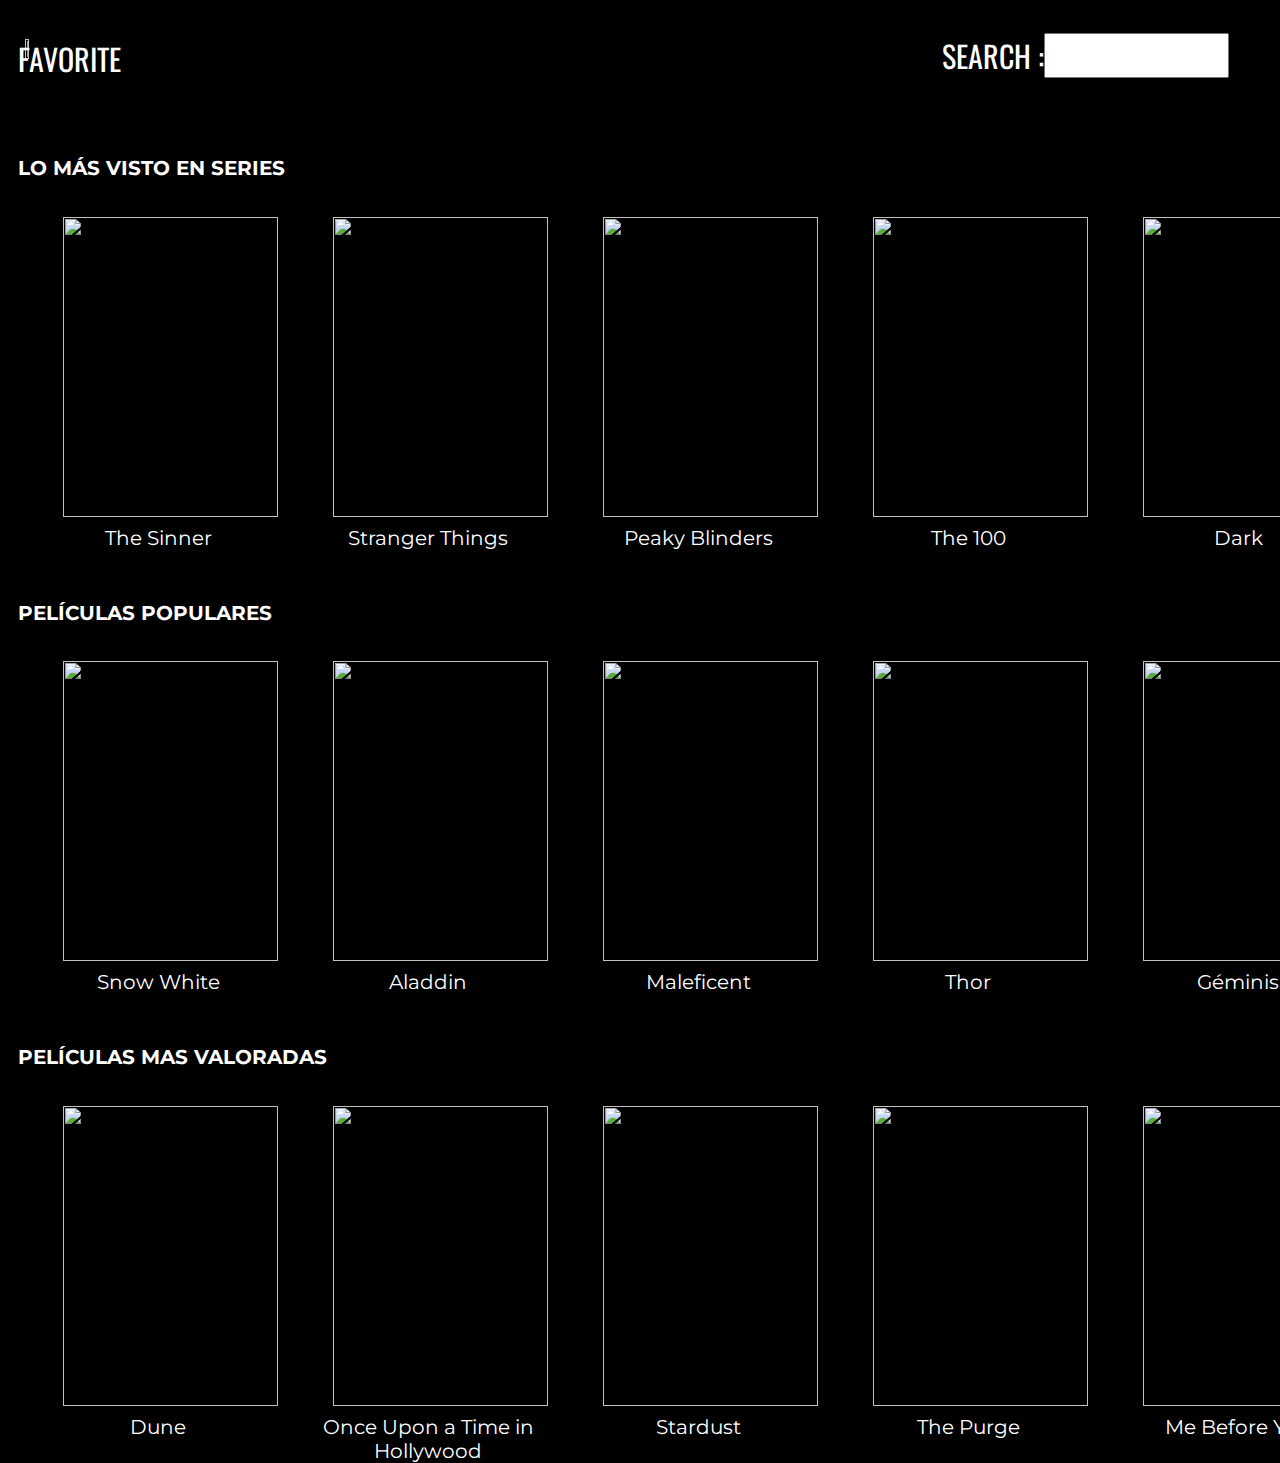
==== index.html @ b7cc2773 "cambios en html y css" ====
<!DOCTYPE html>
<html lang="en">
<head>
    <meta charset="UTF-8">
    <meta http-equiv="X-UA-Compatible" content="IE=edge">
    <meta name="viewport" content="width=device-width, initial-scale=1.0">
    <title> filmax </title>
    <link rel="stylesheet" href="./css/style.css">
    <link rel="preconnect" href="https://fonts.googleapis.com"> 
    <link rel="preconnect" href="https://fonts.gstatic.com" crossorigin> 
    <link href="https://fonts.googleapis.com/css2?family=Oswald&display=swap" rel="stylesheet">
    <link rel="preconnect" href="https://fonts.googleapis.com"> 
    <link rel="preconnect" href="https://fonts.gstatic.com" crossorigin> 
    <link href="https://fonts.googleapis.com/css2?family=Open+Sans&display=swap" rel="stylesheet">
    <link rel="preconnect" href="https://fonts.googleapis.com"> 
    <link rel="preconnect" href="https://fonts.gstatic.com" crossorigin> 
    <link href="https://fonts.googleapis.com/css2?family=Montserrat&display=swap" rel="stylesheet">
    <link rel="preconnect" href="https://fonts.googleapis.com"> 
    <link rel="preconnect" href="https://fonts.gstatic.com" crossorigin> 
    <link href="https://fonts.googleapis.com/css2?family=Source+Sans+Pro:ital@1&display=swap" rel="stylesheet">

</head>
<body class="body">
    <header class="header"> 
        <nav class="menu"> 
            <ul>
                <li> <a> <img class="logo" src="./Img/logo.png"> </a> </li>
                <li> <a class="home" href="index.html"> HOME </a> </li>
                <li> <a class="generos" href="./genders.html"> GENDERS </a> </li>
                <li> <a class="favoritos" href="./favorite.html"> FAVORITE </a> </li>
                <form action="resultado.html" method="get"> 
                    <div class="search"> 
                        <label for="SEARCH"> SEARCH : </label>
                        <input type="text" name="SEARCH" id="SEARCH"> 
                    </div>
                </form>
            </ul>
        </nav>
    </header>

    <br>

    <h2 class="titulo"> LO MÁS VISTO EN SERIES </h2>
    <div class="bloque1">
        <div class="bloque-portada">
            <a href="./detail-serie.html">
            <img  class="portada"  src="./Img/thesinner.jpg">
            <p class="texto-portada"> <a class="titulospeliculas" href="./detail-serie.html">The Sinner</a>  </p>
            </a>
        </div>

        <div class="bloque-portada">
            <a href="./detail-serie.html">
            <img class="portada" src="./Img/strangerthings.jpg">
            <p class="texto-portada"> <a class="titulospeliculas" href="./detail-serie.html">Stranger Things</a>  </p>
            </a>
        </div>
            
        <div class="bloque-portada">
            <a href="./detail-serie.html">
            <img  class="portada" src="./Img/222051.jpg-c_310_420_45_64-f_jpg-q_x-xxyxx.jpg">
            <p class="texto-portada"> <a class="titulospeliculas" href="./detail-serie.html">Peaky Blinders</a>  </p>
            </a>
        </div>

        <div class="bloque-portada">
            <a href="./detail-serie.html">
            <img class="portada" src="./Img/Unknown.jpeg">
            <p class="texto-portada"> <a class="titulospeliculas" href="./detail-serie.html"> The 100</a> </p>
            </a>
        </div>

        <div class="bloque-portada">
            <a href="./detail-serie.html">
            <img class="portada" src="./Img/3064798.jpg">
            <p class="texto-portada"> <a class="titulospeliculas" href="./detail-serie.html"> Dark</a> </p>
            </a>
        </div>

    </div>

    <br>
    <br>
    <br>

    <h2 class="titulo"> PELÍCULAS POPULARES </h2>
    <div class="bloque2">
        <div class="bloque-portada" >
            <a href="./detail-movie.html">
            <img class="portada" src="./Img/Blancanieves.jpg" >
            <p class="texto-portada"> <a class="titulospeliculas" href="./detail-movie.html">Snow White</a>  </p>
            </a>
        </div>

        <div class="bloque-portada">
            <a href="./detail-movie.html"> 
            <img class="portada" src="./img/Aladdin.jpg">
            <p class="texto-portada"> <a class="titulospeliculas" href="./detail-movie.html">Aladdin </a> </p>
        </div>
            
        <div class="bloque-portada">
            <a href="./detail-movie.html">
            <img class="portada" src="./Img/Malefica.jpg">
            <p class="texto-portada"> <a class="titulospeliculas" href="./detail-movie.html">Maleficent</a>  </p>
            </a>
        </div>

        <div class="bloque-portada">
            <a href="./detail-movie.html">
            <img class="portada" src="./img/thor.jpg">
            <p class="texto-portada"> <a class="titulospeliculas" href="./detail-movie.html">Thor</a>  </p>
            </a>
        </div>

        <div class="bloque-portada">
            <a href="./detail-movie.html">
            <img class="portada" src="./Img/Geminis.jpg">
            <p class="texto-portada"> <a class="titulospeliculas" href="./detail-movie.html">Géminis</a> </p>
            </a>
        </div>

    </div>

    <br>
    <br>
    <br>

    <h2 class="titulo"> PELÍCULAS MAS VALORADAS </h2>
    <div class="bloque3">
        <div class="bloque-portada">
            <a href="./detail-movie.html">
            <img class="portada" src="./Img/Dune.jpg">
            <p class="texto-portada"> <a class="titulospeliculas" href="./detail-movie.html">Dune</a>  </p>
            </a>
        </div>

        <div class="bloque-portada">
            <a href="./detail-movie.html">
            <img class="portada" src="./Img/Erase uan vez en Hollywood.jpg">
            <p class="texto-portada"> <a class="titulospeliculas" href="./detail-movie.html">Once Upon a Time in Hollywood</a>  </p>
            </a>
        </div>
            
        <div class="bloque-portada">
            <a href="./detail-movie.html">
            <img class="portada" src="./Img/Stardust.jpg">
            <p class="texto-portada"> <a class="titulospeliculas" href="./detail-movie.html">Stardust</a>  </p>
            </a>
        </div>

        <div class="bloque-portada">
            <a href="./detail-movie.html">
            <img class="portada" src="./Img/The Purge.jpg">
            <p class="texto-portada"> <a class="titulospeliculas" href="./detail-movie.html">The Purge</a> </p> </a>
        </div>

        <div class="bloque-portada">
            <a href="./detail-movie.html">
            <img class="portada" src="./Img/Yo antes de ti.jpeg">
            <p class="texto-portada"> <a class="titulospeliculas" href="./detail-movie.html">Me Before You</a>  </p>
            </a>
        </div>

    </div>
<br>
<br>
<footer>
    <h5></h5>
</footer>

</body>
</html>
---- css/style.css ----
body{
    background-color: black;
}

ul {
    list-style-type: none;
    margin: 0;
    padding: 0;
    overflow: hidden;
    height: 80px;
    color: white;
    font-family: 'Oswald', sans-serif;
}

li a {
    text-decoration: none;
    display: block;
    text-align: center;
    padding: 15px 15px;
    font-size: 30px;
    float: left;
    color: white;  
    font-family: 'Oswald', sans-serif;
}

.home{
    margin-left: -280px;
    margin-top: 13px;
    color: white;
}

.generos{
    margin-left: -185px;
    margin-top: 13px;
    color: white;
}

.favoritos{
    margin-left: -55px;
    margin-top: 13px;
    color: white;
}

.buscador{
    margin-left: -10px;
    margin-top: 13px;
    color: white;
    text-align: left;
    color: white;
    width: 200px;
    height: 16px;
   
}

.search{
    display: flex;
    justify-content: right;
    color: white;
    font-family: 'Oswald', sans-serif;
    font-size: 30px;
    margin-top: 25px;
    margin-right: 43px;

}
.logo{
    width: 16%;
    height: 16%;
    margin-left: -60%;
    margin-top: -2%;
}

.titulo{
    margin-left: 10px;
    margin-top: 50px;
    color: white;
    font-family: 'Montserrat', sans-serif;
    font-size: 20px;
}

.bloque1{
    display: flex;
}

.bloque2{
    display: flex;
    margin-top: 15px;
}

.bloque3{
    display: flex;
    margin-top: 15px;
}

.portada{       /* fotos de las pelis */
    width: 215px;
    height: 300px;
    margin-top: 20px;
    margin-left: 25px;
    
    
}
.portada:hover{
    width: 240px;
    height: 350px;
}

.bloque-portada{        /* cuadrado de las peliculas */
    width: 250px;
    height: 300px;
    margin-left: 30px;
}

.texto-portada{
    color: white;
    font-size: 20px;
    margin: 5px;
    text-align: center;
    font-family: 'Montserrat', sans-serif;
}
.titulospeliculas{
    text-decoration: none;
    color: white;
}
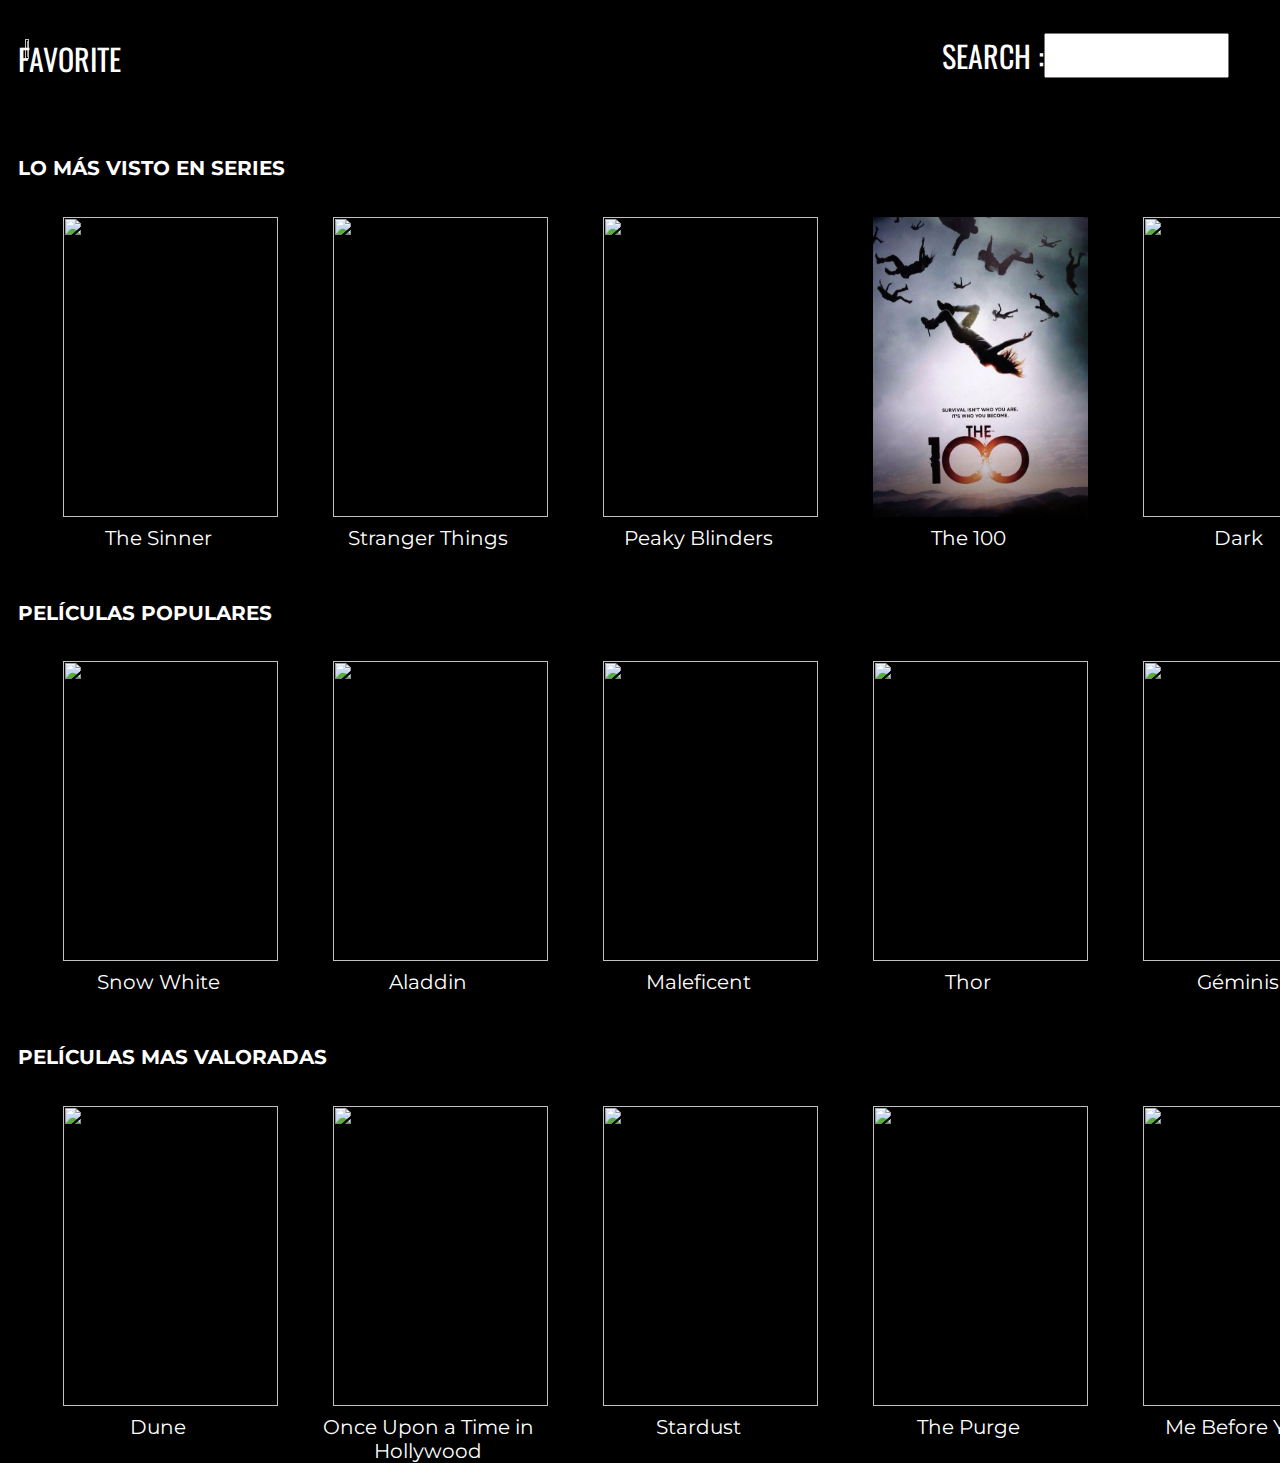
==== commit 04197f7a: "lula" ====
--- a/index.html
+++ b/index.html
@@ -59,13 +59,13 @@
         <div class="bloque-portada">
             <a href="./detail-serie.html">
             <img  class="portada" src="./Img/222051.jpg-c_310_420_45_64-f_jpg-q_x-xxyxx.jpg">
-            <p class="texto-portada"> <a class="titulospeliculas" href="./detail-serie.html">Peaky Blinders</a>  </p>
+            <p class="texto-portada"> <a class="titulospeliculas" href="./detail-serie.html"> Peaky Blinders </a>  </p>
             </a>
         </div>
 
         <div class="bloque-portada">
             <a href="./detail-serie.html">
-            <img class="portada" src="./Img/Unknown.jpeg">
+            <img class="portada" src="./Img/the 100.jpg">
             <p class="texto-portada"> <a class="titulospeliculas" href="./detail-serie.html"> The 100</a> </p>
             </a>
         </div>
@@ -73,7 +73,7 @@
         <div class="bloque-portada">
             <a href="./detail-serie.html">
             <img class="portada" src="./Img/3064798.jpg">
-            <p class="texto-portada"> <a class="titulospeliculas" href="./detail-serie.html"> Dark</a> </p>
+            <p class="texto-portada"> <a class="titulospeliculas" href="./detail-serie.html"> Dark </a> </p>
             </a>
         </div>
 
--- a/css/style.css
+++ b/css/style.css
@@ -1,3 +1,4 @@
+/* HOME */
 body{
     background-color: black;
 }
@@ -114,10 +115,18 @@
     color: white;
     font-size: 20px;
     margin: 5px;
-    text-align: center;
+    text-align: center ;
     font-family: 'Montserrat', sans-serif;
 }
+
 .titulospeliculas{
     text-decoration: none;
     color: white;
+}
+
+/* DETAIL SERIES */
+
+span{
+    display: inline;
+    color: white;
 }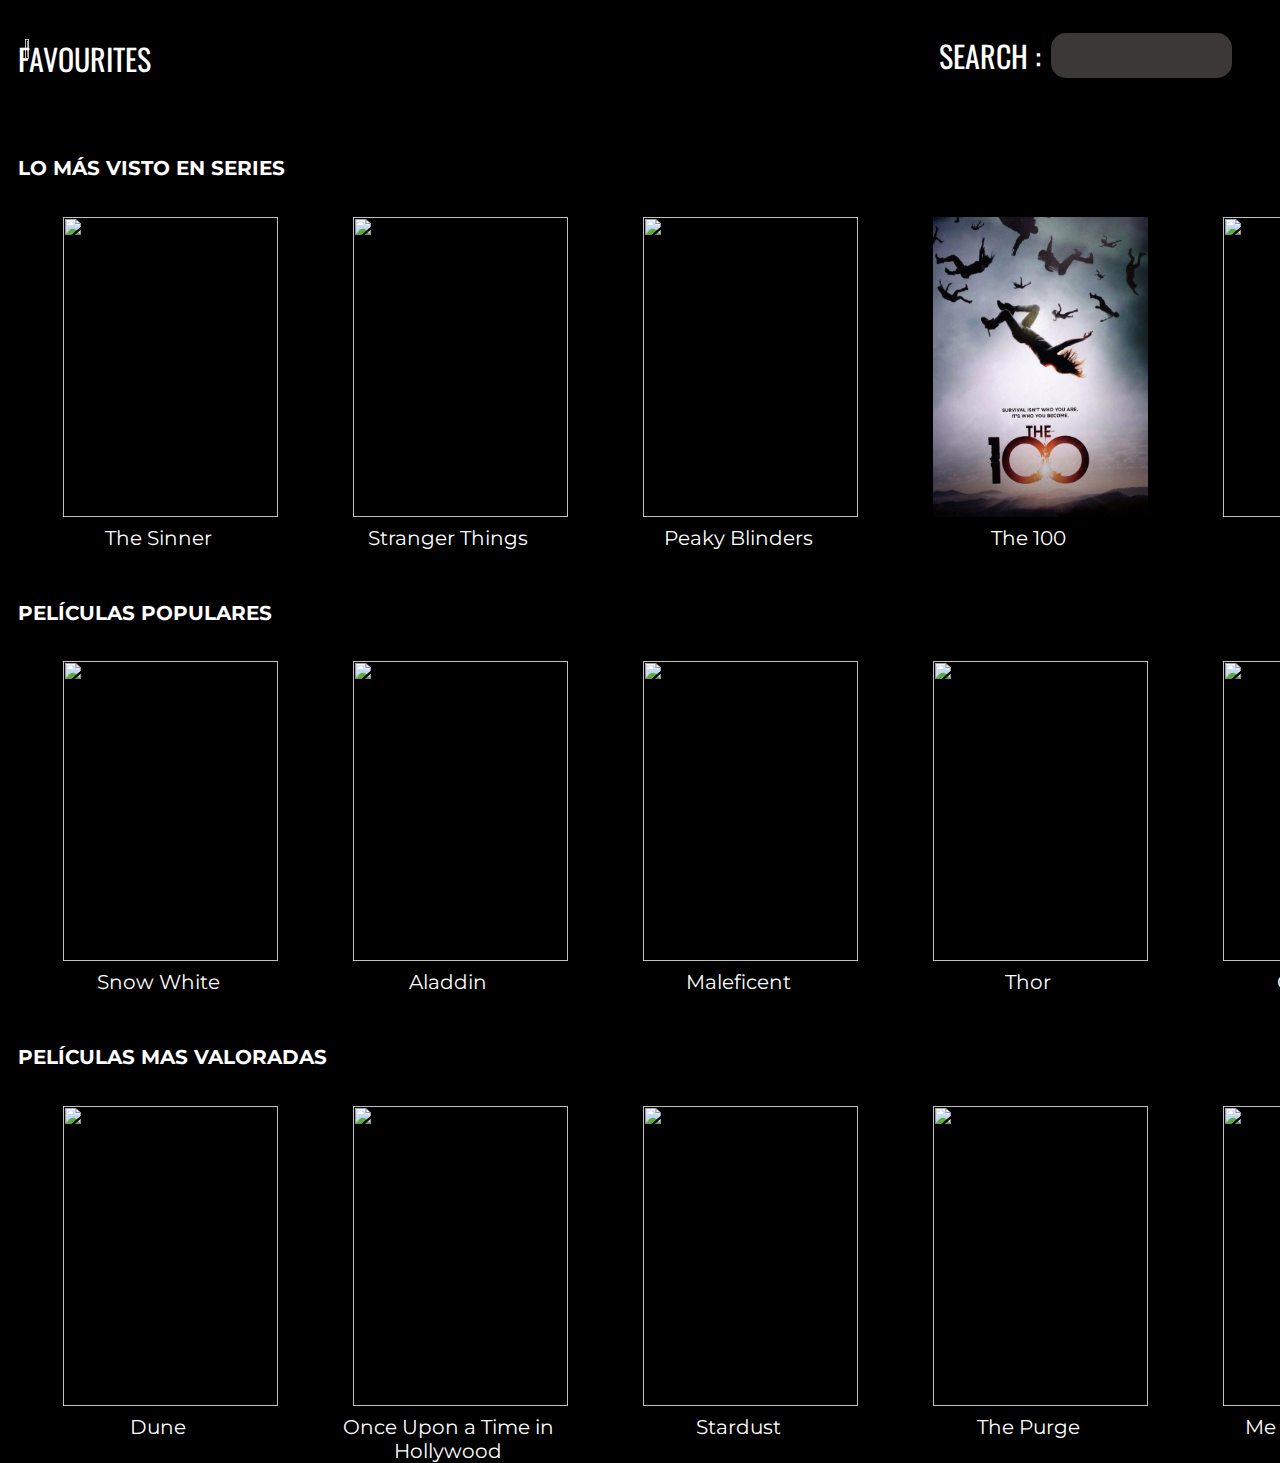
==== commit ae64c4a9: "Merge pull request #1 from julietaugarte1/main" ====
--- a/index.html
+++ b/index.html
@@ -4,7 +4,7 @@
     <meta charset="UTF-8">
     <meta http-equiv="X-UA-Compatible" content="IE=edge">
     <meta name="viewport" content="width=device-width, initial-scale=1.0">
-    <title> filmax </title>
+    <title> filmex </title>
     <link rel="stylesheet" href="./css/style.css">
     <link rel="preconnect" href="https://fonts.googleapis.com"> 
     <link rel="preconnect" href="https://fonts.gstatic.com" crossorigin> 
@@ -24,14 +24,14 @@
     <header class="header"> 
         <nav class="menu"> 
             <ul>
-                <li> <a> <img class="logo" src="./Img/logo.png"> </a> </li>
+                <li> <a> <img class="logo" src="./img/FILMEXULT.png"> </a> </li>
                 <li> <a class="home" href="index.html"> HOME </a> </li>
                 <li> <a class="generos" href="./genders.html"> GENDERS </a> </li>
-                <li> <a class="favoritos" href="./favorite.html"> FAVORITE </a> </li>
-                <form action="resultado.html" method="get"> 
+                <li> <a class="favoritos" href="./favorite.html"> FAVOURITES </a> </li>
+                <form action="resultado.html" method="get" > 
                     <div class="search"> 
-                        <label for="SEARCH"> SEARCH : </label>
-                        <input type="text" name="SEARCH" id="SEARCH"> 
+                        <label for="SEARCH"> SEARCH :  </label>
+                        <input type="text" name=" SEARCH " id="SEARCH "> 
                     </div>
                 </form>
             </ul>
@@ -43,7 +43,7 @@
     <h2 class="titulo"> LO MÁS VISTO EN SERIES </h2>
     <div class="bloque1">
         <div class="bloque-portada">
-            <a href="./detail-serie.html">
+            <a class="portadahome" href="./detail-serie.html">
             <img  class="portada"  src="./Img/thesinner.jpg">
             <p class="texto-portada"> <a class="titulospeliculas" href="./detail-serie.html">The Sinner</a>  </p>
             </a>
@@ -57,21 +57,21 @@
         </div>
             
         <div class="bloque-portada">
-            <a href="./detail-serie.html">
+            <a class="portadahome" href="./detail-serie.html">
             <img  class="portada" src="./Img/222051.jpg-c_310_420_45_64-f_jpg-q_x-xxyxx.jpg">
             <p class="texto-portada"> <a class="titulospeliculas" href="./detail-serie.html"> Peaky Blinders </a>  </p>
             </a>
         </div>
 
         <div class="bloque-portada">
-            <a href="./detail-serie.html">
+            <a class="portadahome" href="./detail-serie.html">
             <img class="portada" src="./Img/the 100.jpg">
             <p class="texto-portada"> <a class="titulospeliculas" href="./detail-serie.html"> The 100</a> </p>
             </a>
         </div>
 
         <div class="bloque-portada">
-            <a href="./detail-serie.html">
+            <a class="portadahome" href="./detail-serie.html">
             <img class="portada" src="./Img/3064798.jpg">
             <p class="texto-portada"> <a class="titulospeliculas" href="./detail-serie.html"> Dark </a> </p>
             </a>
@@ -86,34 +86,34 @@
     <h2 class="titulo"> PELÍCULAS POPULARES </h2>
     <div class="bloque2">
         <div class="bloque-portada" >
-            <a href="./detail-movie.html">
+            <a class="portadahome" href="./detail-movie.html">
             <img class="portada" src="./Img/Blancanieves.jpg" >
             <p class="texto-portada"> <a class="titulospeliculas" href="./detail-movie.html">Snow White</a>  </p>
             </a>
         </div>
 
         <div class="bloque-portada">
-            <a href="./detail-movie.html"> 
+            <a class="portadahome" href="./detail-movie.html"> 
             <img class="portada" src="./img/Aladdin.jpg">
             <p class="texto-portada"> <a class="titulospeliculas" href="./detail-movie.html">Aladdin </a> </p>
         </div>
             
         <div class="bloque-portada">
-            <a href="./detail-movie.html">
+            <a class="portadahome" href="./detail-movie.html">
             <img class="portada" src="./Img/Malefica.jpg">
             <p class="texto-portada"> <a class="titulospeliculas" href="./detail-movie.html">Maleficent</a>  </p>
             </a>
         </div>
 
         <div class="bloque-portada">
-            <a href="./detail-movie.html">
+            <a class="portadahome" href="./detail-movie.html">
             <img class="portada" src="./img/thor.jpg">
             <p class="texto-portada"> <a class="titulospeliculas" href="./detail-movie.html">Thor</a>  </p>
             </a>
         </div>
 
         <div class="bloque-portada">
-            <a href="./detail-movie.html">
+            <a class="portadahome" href="./detail-movie.html">
             <img class="portada" src="./Img/Geminis.jpg">
             <p class="texto-portada"> <a class="titulospeliculas" href="./detail-movie.html">Géminis</a> </p>
             </a>
@@ -128,14 +128,14 @@
     <h2 class="titulo"> PELÍCULAS MAS VALORADAS </h2>
     <div class="bloque3">
         <div class="bloque-portada">
-            <a href="./detail-movie.html">
+            <a class="portadahome" href="./detail-movie.html">
             <img class="portada" src="./Img/Dune.jpg">
             <p class="texto-portada"> <a class="titulospeliculas" href="./detail-movie.html">Dune</a>  </p>
             </a>
         </div>
 
         <div class="bloque-portada">
-            <a href="./detail-movie.html">
+            <a class="portadahome" href="./detail-movie.html">
             <img class="portada" src="./Img/Erase uan vez en Hollywood.jpg">
             <p class="texto-portada"> <a class="titulospeliculas" href="./detail-movie.html">Once Upon a Time in Hollywood</a>  </p>
             </a>
@@ -149,13 +149,13 @@
         </div>
 
         <div class="bloque-portada">
-            <a href="./detail-movie.html">
+            <a class="portadahome" href="./detail-movie.html">
             <img class="portada" src="./Img/The Purge.jpg">
             <p class="texto-portada"> <a class="titulospeliculas" href="./detail-movie.html">The Purge</a> </p> </a>
         </div>
 
         <div class="bloque-portada">
-            <a href="./detail-movie.html">
+            <a class="portadahome" href="./detail-movie.html">
             <img class="portada" src="./Img/Yo antes de ti.jpeg">
             <p class="texto-portada"> <a class="titulospeliculas" href="./detail-movie.html">Me Before You</a>  </p>
             </a>
--- a/css/style.css
+++ b/css/style.css
@@ -60,9 +60,19 @@
     font-family: 'Oswald', sans-serif;
     font-size: 30px;
     margin-top: 25px;
-    margin-right: 43px;
-
-}
+    margin-right: 40px;
+
+}
+
+
+input{
+    
+    background-color: rgb(60, 56, 56);
+    border-radius: 15px;
+    border-style: none;
+    margin-left: 10px;
+}
+
 .logo{
     width: 16%;
     height: 16%;
@@ -80,6 +90,7 @@
 
 .bloque1{
     display: flex;
+   
 }
 
 .bloque2{
@@ -100,9 +111,17 @@
     
     
 }
+/* para que se agrande la portada cuando pasas x ahi */
 .portada:hover{
     width: 240px;
     height: 350px;
+}
+
+.portadadetail{
+    width: 215px;
+    height: 300px;
+    margin-top: 20px;
+    margin-left: 25px;
 }
 
 .bloque-portada{        /* cuadrado de las peliculas */
@@ -129,4 +148,83 @@
 span{
     display: inline;
     color: white;
-}+}
+
+.bloquedetail{
+    display: flex;
+    justify-content: center;
+    background-color: rgba(51, 50, 50, 0.54);
+    border-radius: 10px;
+    block-size: 340px;
+    font-family: 'Montserrat', sans-serif;
+    position:absolute;
+    justify-content: space-around;
+    padding: 4%;
+    margin: 3cm;
+    margin-left: 230px;
+}
+
+.bloque-portada{
+    margin-right: 20px;
+}
+
+button{
+    color: black;
+}
+
+/* GENDERS */
+.h1-genders{
+    color: white;
+}
+.span-genders1{
+    border-radius: 10px;
+    display: inline;
+    padding: 50px;
+    justify-content: center;
+    background-color: rgba(51, 50, 50, 0.54);
+    margin-right: 30px;
+    block-size: 380px;
+}
+
+.span-genders2{
+    border-radius: 10px;
+    display: inline;
+    padding: 50px;
+    justify-content: center;
+    background-color: rgba(51, 50, 50, 0.54);
+    margin-left: 30px;
+    block-size: 380px;
+}
+
+.section-genders{
+    display: flex;
+    justify-content: center;
+    border-radius: 10px;
+    block-size: 340px;
+    font-family: 'Montserrat', sans-serif;
+    position:absolute;
+    justify-content: space-around;
+    padding: 4%;
+    margin-top: 70px;
+    margin-left: 350px;
+    margin-right: 100px;
+}
+
+.div-genders{
+    border-radius: 20px;
+    text-align: center;
+    padding: 15px ;
+    margin-bottom: 10px;
+    font-size: 15px;
+    font-family: 'Oswald', sans-serif;
+    background-color: rgb(71, 71, 71);
+}
+
+.div-genders:hover {
+    background-color:black;
+}
+
+.tipos_generos{
+    text-decoration: none;
+    color: white;
+}
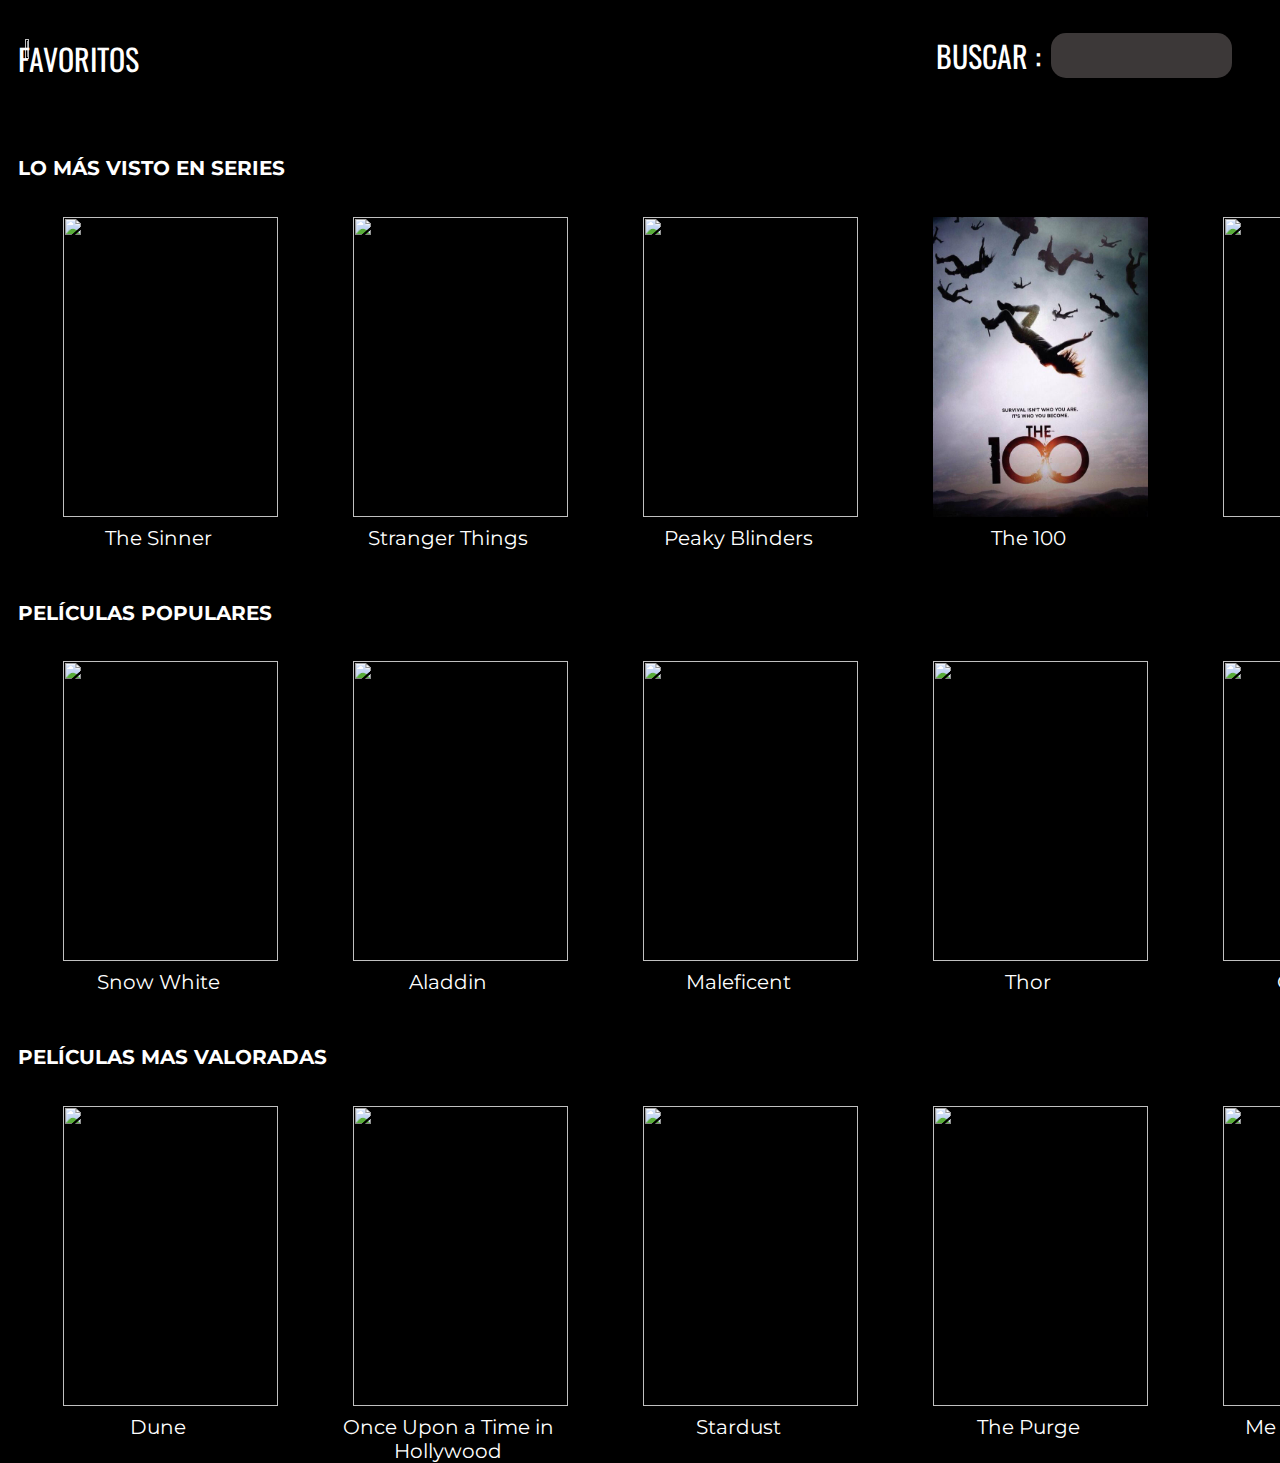
==== commit c2cd97b3: "simo" ====
--- a/index.html
+++ b/index.html
@@ -24,13 +24,13 @@
     <header class="header"> 
         <nav class="menu"> 
             <ul>
-                <li> <a> <img class="logo" src="./img/FILMEXULT.png"> </a> </li>
-                <li> <a class="home" href="index.html"> HOME </a> </li>
-                <li> <a class="generos" href="./genders.html"> GENDERS </a> </li>
-                <li> <a class="favoritos" href="./favorite.html"> FAVOURITES </a> </li>
+                <li><a href="./index.html"><img class="logo" src="./img/FILMEXULT.png"></a> </li>
+                <li> <a class="home" href="index.html"> INICIO </a> </li>
+                <li> <a class="generos" href="./genders.html"> GENEROS </a> </li>
+                <li> <a class="favoritos" href="./favorite.html"> FAVORITOS </a> </li>
                 <form action="resultado.html" method="get" > 
                     <div class="search"> 
-                        <label for="SEARCH"> SEARCH :  </label>
+                        <label for="SEARCH"> BUSCAR :  </label>
                         <input type="text" name=" SEARCH " id="SEARCH "> 
                     </div>
                 </form>
--- a/css/style.css
+++ b/css/style.css
@@ -1,135 +1,150 @@
-/* HOME */
+
+ /* ALL HTMLS */
 body{
     background-color: black;
 }
 
-ul {
-    list-style-type: none;
-    margin: 0;
-    padding: 0;
-    overflow: hidden;
-    height: 80px;
-    color: white;
-    font-family: 'Oswald', sans-serif;
-}
-
-li a {
-    text-decoration: none;
-    display: block;
-    text-align: center;
-    padding: 15px 15px;
-    font-size: 30px;
-    float: left;
-    color: white;  
-    font-family: 'Oswald', sans-serif;
-}
-
-.home{
-    margin-left: -280px;
-    margin-top: 13px;
-    color: white;
-}
-
-.generos{
-    margin-left: -185px;
-    margin-top: 13px;
-    color: white;
-}
-
-.favoritos{
-    margin-left: -55px;
-    margin-top: 13px;
-    color: white;
-}
-
-.buscador{
-    margin-left: -10px;
-    margin-top: 13px;
-    color: white;
-    text-align: left;
-    color: white;
-    width: 200px;
-    height: 16px;
-   
-}
-
-.search{
-    display: flex;
-    justify-content: right;
-    color: white;
-    font-family: 'Oswald', sans-serif;
-    font-size: 30px;
-    margin-top: 25px;
-    margin-right: 40px;
-
-}
-
-
-input{
+    /* header*/
+    ul {
+        list-style-type: none;
+        margin: 0;
+        padding: 0;
+        overflow: hidden;
+        height: 80px;
+        color: white;
+        font-family: 'Oswald', sans-serif;
+    }
+
+    li a {
+        text-decoration: none;
+        display: block;
+        text-align: center;
+        padding: 15px 15px;
+        font-size: 30px;
+        float: left;
+        color: white;  
+        font-family: 'Oswald', sans-serif;
+    }
+
+    .home{
+        margin-left: -280px;
+        margin-top: 13px;
+        color: white;
+    }
+
+    .generos{
+        margin-left: -185px;
+        margin-top: 13px;
+        color: white;
+    }
+
+    .favoritos{
+        margin-left: -55px;
+        margin-top: 13px;
+        color: white;
+    }
+
+    .buscador{
+        margin-left: -10px;
+        margin-top: 13px;
+        color: white;
+        text-align: left;
+        color: white;
+        width: 200px;
+        height: 16px;
     
-    background-color: rgb(60, 56, 56);
-    border-radius: 15px;
-    border-style: none;
-    margin-left: 10px;
-}
-
-.logo{
-    width: 16%;
-    height: 16%;
-    margin-left: -60%;
-    margin-top: -2%;
-}
-
-.titulo{
-    margin-left: 10px;
-    margin-top: 50px;
-    color: white;
-    font-family: 'Montserrat', sans-serif;
-    font-size: 20px;
-}
-
-.bloque1{
-    display: flex;
-   
-}
-
-.bloque2{
-    display: flex;
-    margin-top: 15px;
-}
-
-.bloque3{
-    display: flex;
-    margin-top: 15px;
-}
-
-.portada{       /* fotos de las pelis */
+    }
+
+    .search{
+        display: flex;
+        justify-content: right;
+        color: white;
+        font-family: 'Oswald', sans-serif;
+        font-size: 30px;
+        margin-top: 25px;
+        margin-right: 40px;
+
+    }
+
+
+    input{
+        
+        background-color: rgb(60, 56, 56);
+        border-radius: 15px;
+        border-style: none;
+        margin-left: 10px;
+    }
+
+    .logo{
+        width: 16%;
+        height: 16%;
+        margin-left: -60%;
+        margin-top: -2%;
+    }
+
+
+
+
+
+ /* HOME HTML */
+
+    /* bloques de peliculas */
+     .titulo{
+        margin-left: 10px;
+        margin-top: 50px;
+        color: white;
+        font-family: 'Montserrat', sans-serif;
+        font-size: 20px;
+    }
+
+    .bloque1{
+        display: flex;
+    
+    }
+
+    .bloque2{
+        display: flex;
+        margin-top: 15px;
+    }
+
+    .bloque3{
+        display: flex;
+        margin-top: 15px;
+    }
+
+
+     .bloque-portada{        /* bloque de cada pelicula individualmente */
+        width: 250px;
+        height: 300px;
+        margin-left: 30px;
+    }
+
+
+    .portada{               /* imagenes de las peliculas */
+        width: 215px;
+        height: 300px;
+        margin-top: 20px;
+        margin-left: 25px;
+        
+        
+    }
+    
+    .portada:hover{        /* para que se agrande la portada cuando pasas x ahi */
+        width: 240px;
+        height: 350px;
+    }
+
+
+/* DETAIL SERIES Y MOVIES */
+
+    .portadadetail{
     width: 215px;
     height: 300px;
     margin-top: 20px;
     margin-left: 25px;
-    
-    
-}
-/* para que se agrande la portada cuando pasas x ahi */
-.portada:hover{
-    width: 240px;
-    height: 350px;
-}
-
-.portadadetail{
-    width: 215px;
-    height: 300px;
-    margin-top: 20px;
-    margin-left: 25px;
-}
-
-.bloque-portada{        /* cuadrado de las peliculas */
-    width: 250px;
-    height: 300px;
-    margin-left: 30px;
-}
-
+}
+
+   
 .texto-portada{
     color: white;
     font-size: 20px;
@@ -143,7 +158,6 @@
     color: white;
 }
 
-/* DETAIL SERIES */
 
 span{
     display: inline;
@@ -168,9 +182,16 @@
     margin-right: 20px;
 }
 
-button{
+.botonfavoritos{
     color: black;
-}
+    border-radius: 5px;
+}
+
+.botonfavoritos:hover{
+  color: crimson;
+}
+
+
 
 /* GENDERS */
 .h1-genders{
@@ -195,6 +216,7 @@
     margin-left: 30px;
     block-size: 380px;
 }
+
 
 .section-genders{
     display: flex;
@@ -210,6 +232,7 @@
     margin-right: 100px;
 }
 
+ 
 .div-genders{
     border-radius: 20px;
     text-align: center;
@@ -220,6 +243,8 @@
     background-color: rgb(71, 71, 71);
 }
 
+
+
 .div-genders:hover {
     background-color:black;
 }
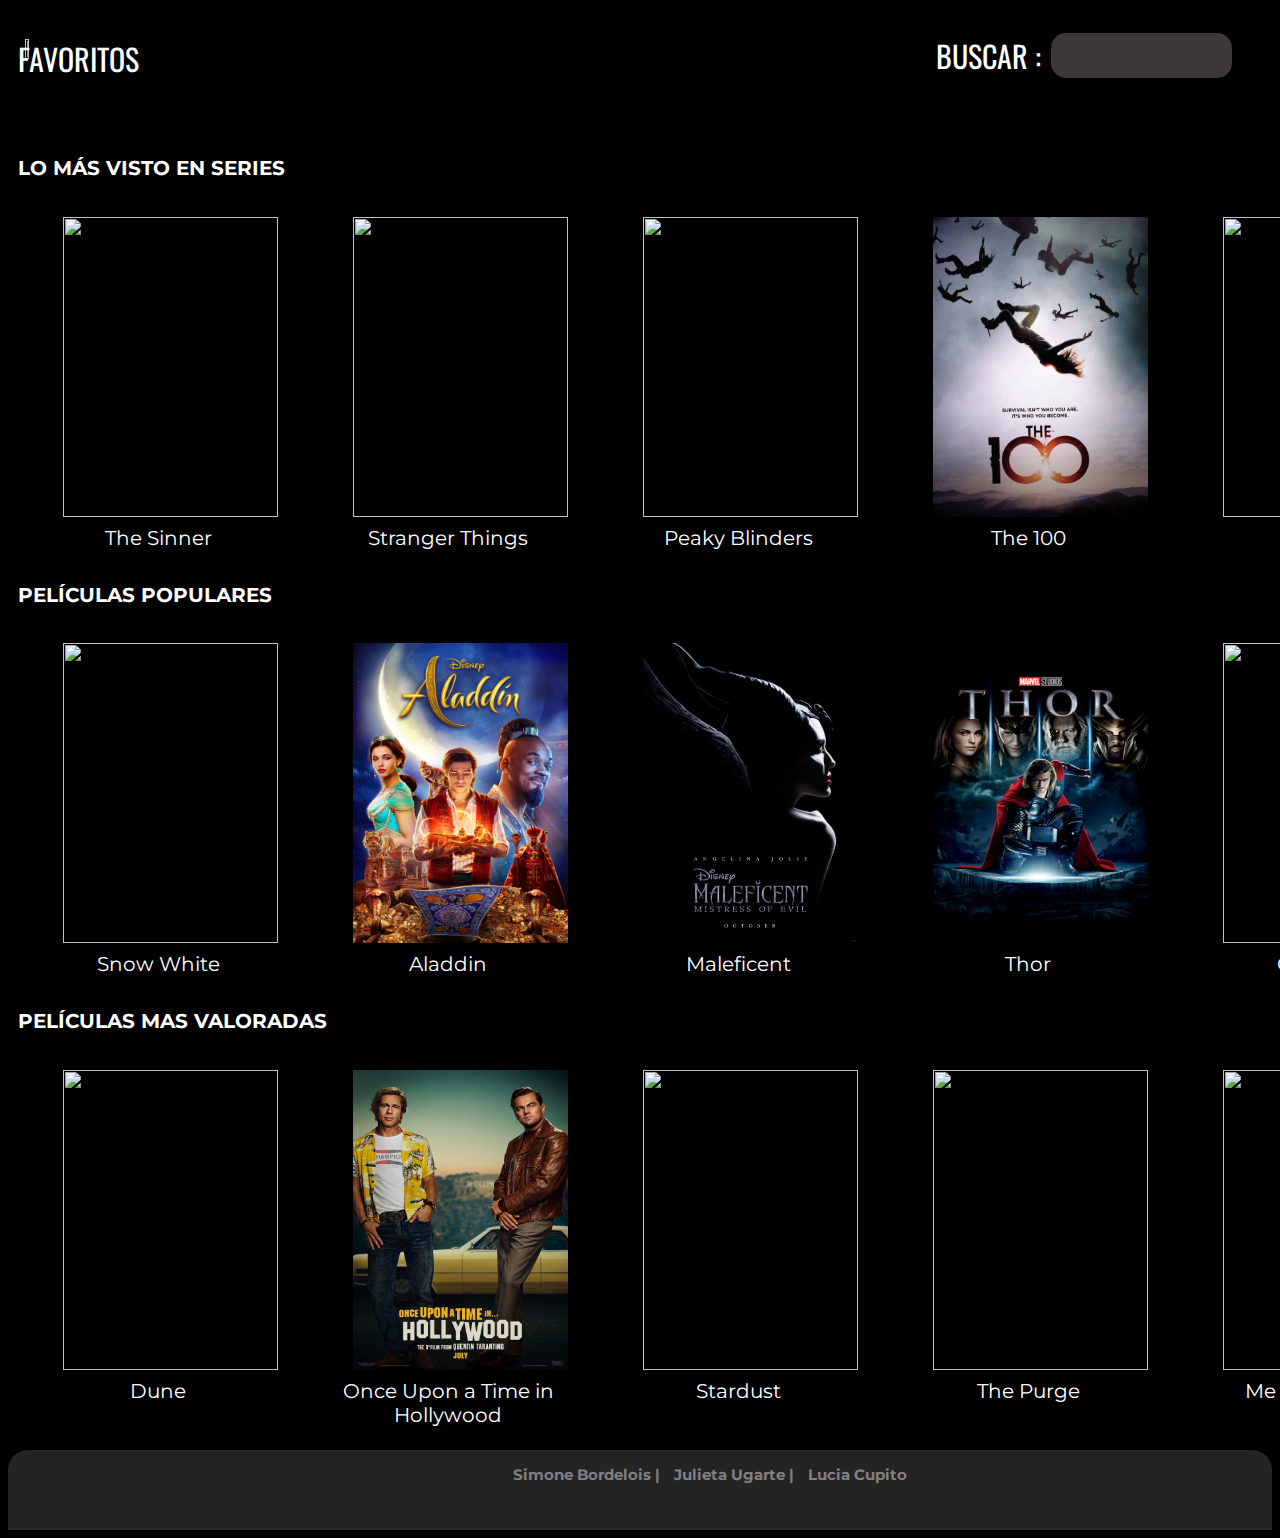
==== commit 286a5ee0: "simo" ====
--- a/index.html
+++ b/index.html
@@ -23,15 +23,16 @@
 <body class="body">
     <header class="header"> 
         <nav class="menu"> 
-            <ul>
-                <li><a href="./index.html"><img class="logo" src="./img/FILMEXULT.png"></a> </li>
-                <li> <a class="home" href="index.html"> INICIO </a> </li>
-                <li> <a class="generos" href="./genders.html"> GENEROS </a> </li>
-                <li> <a class="favoritos" href="./favorite.html"> FAVORITOS </a> </li>
+            <ul class="listaHeader">
+                <li> <a href="./index.html"><img class="logo" src="./img/FILMEXULT.png"></a> </li>
+                <li> <a class="home" href="index.html">INICIO</a> </li>
+                <li> <a class="generos" href="./genres.html">GENEROS</a> </li>
+                <li> <a class="favoritos" href="./favorite.html">FAVORITOS</a> </li>
                 <form action="resultado.html" method="get" > 
                     <div class="search"> 
-                        <label for="SEARCH"> BUSCAR :  </label>
+                        <label for="SEARCH">BUSCAR :  </label>
                         <input type="text" name=" SEARCH " id="SEARCH "> 
+                        <a href="./search-results.html"> </a>
                     </div>
                 </form>
             </ul>
@@ -40,133 +41,146 @@
 
     <br>
 
-    <h2 class="titulo"> LO MÁS VISTO EN SERIES </h2>
-    <div class="bloque1">
-        <div class="bloque-portada">
-            <a class="portadahome" href="./detail-serie.html">
-            <img  class="portada"  src="./Img/thesinner.jpg">
-            <p class="texto-portada"> <a class="titulospeliculas" href="./detail-serie.html">The Sinner</a>  </p>
-            </a>
-        </div>
 
-        <div class="bloque-portada">
-            <a href="./detail-serie.html">
-            <img class="portada" src="./Img/strangerthings.jpg">
-            <p class="texto-portada"> <a class="titulospeliculas" href="./detail-serie.html">Stranger Things</a>  </p>
-            </a>
-        </div>
-            
-        <div class="bloque-portada">
-            <a class="portadahome" href="./detail-serie.html">
-            <img  class="portada" src="./Img/222051.jpg-c_310_420_45_64-f_jpg-q_x-xxyxx.jpg">
-            <p class="texto-portada"> <a class="titulospeliculas" href="./detail-serie.html"> Peaky Blinders </a>  </p>
-            </a>
-        </div>
+    <main>
+        <h2 class="titulo"> LO MÁS VISTO EN SERIES </h2>
+        <section class="bloque1">
+        
+            <article class="bloque-portada">
+                <a class="portadahome" href="./detail-serie.html">
+                    <img  class="portada"  src="./Img/thesinner.jpg">
+                    <p class="texto-portada"> <a class="titulospeliculas" href="./detail-serie.html">The Sinner </a> </p>
+                    <p class="fecha-portada">  2020</p>
+                </a>
+            </article>
 
-        <div class="bloque-portada">
-            <a class="portadahome" href="./detail-serie.html">
-            <img class="portada" src="./Img/the 100.jpg">
-            <p class="texto-portada"> <a class="titulospeliculas" href="./detail-serie.html"> The 100</a> </p>
-            </a>
-        </div>
+            <article class="bloque-portada">
+                <a href="./detail-serie.html">
+                    <img class="portada" src="./Img/strangerthings.jpg">
+                    <p class="texto-portada"> <a class="titulospeliculas" href="./detail-serie.html">Stranger Things</a>  </p>
+                    <p class="fecha-portada">  2020</p>
+                </a>
+            </article>
 
-        <div class="bloque-portada">
-            <a class="portadahome" href="./detail-serie.html">
-            <img class="portada" src="./Img/3064798.jpg">
-            <p class="texto-portada"> <a class="titulospeliculas" href="./detail-serie.html"> Dark </a> </p>
-            </a>
-        </div>
+            <article class="bloque-portada">
+                <a class="portadahome" href="./detail-serie.html">
+                    <img  class="portada" src="./Img/222051.jpg-c_310_420_45_64-f_jpg-q_x-xxyxx.jpg">
+                    <p class="texto-portada"> <a class="titulospeliculas" href="./detail-serie.html"> Peaky Blinders </a>  </p>
+                    <p class="fecha-portada">  2020</p>
+                </a>
+            </article>
 
-    </div>
+            <article class="bloque-portada"> 
+                <a class="portadahome" href="./detail-serie.html">
+                    <img class="portada" src="./Img/the 100.jpg">
+                    <p class="texto-portada"> <a class="titulospeliculas" href="./detail-serie.html"> The 100</a> </p>
+                    <p class="fecha-portada">  2020</p>
+                </a>
+            </article>
 
-    <br>
-    <br>
-    <br>
+            <article class="bloque-portada">
+                <a class="portadahome" href="./detail-serie.html">
+                    <img class="portada" src="./Img/3064798.jpg">
+                    <p class="texto-portada"> <a class="titulospeliculas" href="./detail-serie.html"> Dark </a> </p>
+                    <p class="fecha-portada">  2020</p>
+                </a>
+            </article>
+        </section>
 
-    <h2 class="titulo"> PELÍCULAS POPULARES </h2>
-    <div class="bloque2">
-        <div class="bloque-portada" >
-            <a class="portadahome" href="./detail-movie.html">
-            <img class="portada" src="./Img/Blancanieves.jpg" >
-            <p class="texto-portada"> <a class="titulospeliculas" href="./detail-movie.html">Snow White</a>  </p>
-            </a>
-        </div>
+        <br>
+        <br>
 
-        <div class="bloque-portada">
-            <a class="portadahome" href="./detail-movie.html"> 
-            <img class="portada" src="./img/Aladdin.jpg">
-            <p class="texto-portada"> <a class="titulospeliculas" href="./detail-movie.html">Aladdin </a> </p>
-        </div>
-            
-        <div class="bloque-portada">
-            <a class="portadahome" href="./detail-movie.html">
-            <img class="portada" src="./Img/Malefica.jpg">
-            <p class="texto-portada"> <a class="titulospeliculas" href="./detail-movie.html">Maleficent</a>  </p>
-            </a>
-        </div>
+        <h2 class="titulo"> PELÍCULAS POPULARES </h2>
+        <section class="bloque2"> 
+            <article class="bloque-portada"> 
+                <a class="portadahome" href="./detail-movie.html">
+                    <img class="portada" src="./Img/Blancanieves.jpg" >
+                    <p class="texto-portada"> <a class="titulospeliculas" href="./detail-movie.html">Snow White</a>  </p>
+                    <p class="fecha-portada">  2020</p>
+                </a>
+            </article>
 
-        <div class="bloque-portada">
-            <a class="portadahome" href="./detail-movie.html">
-            <img class="portada" src="./img/thor.jpg">
-            <p class="texto-portada"> <a class="titulospeliculas" href="./detail-movie.html">Thor</a>  </p>
-            </a>
-        </div>
+            <article class="bloque-portada"> 
+                <a class="portadahome" href="./detail-movie.html"> 
+                    <img class="portada" src="./Img/aladdin.png">
+                    <p class="texto-portada"> <a class="titulospeliculas" href="./detail-movie.html">Aladdin </a> </p>
+                    <p class="fecha-portada">  2020</p>
+                </a>
+            </article>
 
-        <div class="bloque-portada">
-            <a class="portadahome" href="./detail-movie.html">
-            <img class="portada" src="./Img/Geminis.jpg">
-            <p class="texto-portada"> <a class="titulospeliculas" href="./detail-movie.html">Géminis</a> </p>
-            </a>
-        </div>
+            <article class="bloque-portada"> 
+                <a class="portadahome" href="./detail-movie.html">
+                    <img class="portada" src="./Img/melaficent.jpg">
+                    <p class="texto-portada"> <a class="titulospeliculas" href="./detail-movie.html">Maleficent</a>  </p>
+                </a>
+            </article>
 
-    </div>
+            <article class="bloque-portada"> 
+                <a class="portadahome" href="./detail-movie.html">
+                    <img class="portada" src="./Img/thor.jpg">
+                    <p class="texto-portada"> <a class="titulospeliculas" href="./detail-movie.html">Thor</a>  </p>
+                </a>
+            </article>
 
-    <br>
-    <br>
-    <br>
+            <article class="bloque-portada"> 
+                <a class="portadahome" href="./detail-movie.html">
+                    <img class="portada" src="./Img/Geminis.jpg">
+                    <p class="texto-portada"> <a class="titulospeliculas" href="./detail-movie.html">Géminis</a> </p>
+                </a>
+            </article>
 
-    <h2 class="titulo"> PELÍCULAS MAS VALORADAS </h2>
-    <div class="bloque3">
-        <div class="bloque-portada">
-            <a class="portadahome" href="./detail-movie.html">
-            <img class="portada" src="./Img/Dune.jpg">
-            <p class="texto-portada"> <a class="titulospeliculas" href="./detail-movie.html">Dune</a>  </p>
-            </a>
-        </div>
+        </section >
 
-        <div class="bloque-portada">
-            <a class="portadahome" href="./detail-movie.html">
-            <img class="portada" src="./Img/Erase uan vez en Hollywood.jpg">
-            <p class="texto-portada"> <a class="titulospeliculas" href="./detail-movie.html">Once Upon a Time in Hollywood</a>  </p>
-            </a>
-        </div>
-            
-        <div class="bloque-portada">
-            <a href="./detail-movie.html">
-            <img class="portada" src="./Img/Stardust.jpg">
-            <p class="texto-portada"> <a class="titulospeliculas" href="./detail-movie.html">Stardust</a>  </p>
-            </a>
-        </div>
+        <br>
+        <br>
 
-        <div class="bloque-portada">
-            <a class="portadahome" href="./detail-movie.html">
-            <img class="portada" src="./Img/The Purge.jpg">
-            <p class="texto-portada"> <a class="titulospeliculas" href="./detail-movie.html">The Purge</a> </p> </a>
-        </div>
+        <h2 class="titulo"> PELÍCULAS MAS VALORADAS </h2>
+        <section class="bloque3"> 
+            <article class="bloque-portada"> 
+                <a class="portadahome" href="./detail-movie.html">
+                    <img class="portada" src="./Img/Dune.jpg">
+                    <p class="texto-portada"> <a class="titulospeliculas" href="./detail-movie.html">Dune</a>  </p>
+                </a>
+            </article>
 
-        <div class="bloque-portada">
-            <a class="portadahome" href="./detail-movie.html">
-            <img class="portada" src="./Img/Yo antes de ti.jpeg">
-            <p class="texto-portada"> <a class="titulospeliculas" href="./detail-movie.html">Me Before You</a>  </p>
-            </a>
-        </div>
+            <article class="bloque-portada"> 
+                <a class="portadahome" href="./detail-movie.html">
+                    <img class="portada" src="./Img/once uppon.jpg">
+                    <p class="texto-portada"> <a class="titulospeliculas" href="./detail-movie.html">Once Upon a Time in Hollywood</a>  </p>
+                </a>
+            </article>
 
-    </div>
-<br>
-<br>
-<footer>
-    <h5></h5>
-</footer>
+            <article class="bloque-portada"> 
+                <a href="./detail-movie.html">
+                    <img class="portada" src="./Img/Stardust.jpg">
+                    <p class="texto-portada"> <a class="titulospeliculas" href="./detail-movie.html">Stardust</a>  </p>
+                </a>
+            </article>
+
+            <article class="bloque-portada"> 
+                <a class="portadahome" href="./detail-movie.html">
+                    <img class="portada" src="./Img/The Purge.jpg">
+                    <p class="texto-portada"> <a class="titulospeliculas" href="./detail-movie.html">The Purge</a> </p> 
+                </a>
+            </article>
+
+            <article class="bloque-portada"> 
+                <a class="portadahome" href="./detail-movie.html">
+                    <img class="portada" src="./Img/Yo antes de ti.jpeg">
+                    <p class="texto-portada"> <a class="titulospeliculas" href="./detail-movie.html">Me Before You</a>  </p>
+                </a>
+            </article>
+        </section>
+
+    </main>
+
+    <footer>
+        <ul>
+            <li class="footer-list1"><h5 class="footer-text">  Simone Bordelois  | </h5></li>
+            <li class="footer-list2"><h5 class="footer-text">  Julieta Ugarte  | </h5></li>
+            <li class="footer-list3"><h5 class="footer-text">  Lucia Cupito </h5></li>
+      </ul>
+    </footer>
 
 </body>
 </html>--- a/css/style.css
+++ b/css/style.css
@@ -1,213 +1,262 @@
-
- /* ALL HTMLS */
-body{
+/* ALL HTMLS */
+body {
     background-color: black;
-}
-
-    /* header*/
-    ul {
-        list-style-type: none;
-        margin: 0;
-        padding: 0;
-        overflow: hidden;
-        height: 80px;
-        color: white;
-        font-family: 'Oswald', sans-serif;
-    }
-
-    li a {
-        text-decoration: none;
-        display: block;
-        text-align: center;
-        padding: 15px 15px;
-        font-size: 30px;
-        float: left;
-        color: white;  
-        font-family: 'Oswald', sans-serif;
-    }
-
-    .home{
-        margin-left: -280px;
-        margin-top: 13px;
-        color: white;
-    }
-
-    .generos{
-        margin-left: -185px;
-        margin-top: 13px;
-        color: white;
-    }
-
-    .favoritos{
-        margin-left: -55px;
-        margin-top: 13px;
-        color: white;
-    }
-
-    .buscador{
-        margin-left: -10px;
-        margin-top: 13px;
-        color: white;
-        text-align: left;
-        color: white;
-        width: 200px;
-        height: 16px;
-    
-    }
-
-    .search{
-        display: flex;
-        justify-content: right;
-        color: white;
-        font-family: 'Oswald', sans-serif;
-        font-size: 30px;
-        margin-top: 25px;
-        margin-right: 40px;
-
-    }
-
-
-    input{
-        
-        background-color: rgb(60, 56, 56);
-        border-radius: 15px;
-        border-style: none;
-        margin-left: 10px;
-    }
-
-    .logo{
-        width: 16%;
-        height: 16%;
-        margin-left: -60%;
-        margin-top: -2%;
-    }
-
-
-
-
-
- /* HOME HTML */
-
-    /* bloques de peliculas */
-     .titulo{
-        margin-left: 10px;
-        margin-top: 50px;
-        color: white;
-        font-family: 'Montserrat', sans-serif;
-        font-size: 20px;
-    }
-
-    .bloque1{
-        display: flex;
-    
-    }
-
-    .bloque2{
-        display: flex;
-        margin-top: 15px;
-    }
-
-    .bloque3{
-        display: flex;
-        margin-top: 15px;
-    }
-
-
-     .bloque-portada{        /* bloque de cada pelicula individualmente */
-        width: 250px;
-        height: 300px;
-        margin-left: 30px;
-    }
-
-
-    .portada{               /* imagenes de las peliculas */
-        width: 215px;
-        height: 300px;
-        margin-top: 20px;
-        margin-left: 25px;
-        
-        
-    }
-    
-    .portada:hover{        /* para que se agrande la portada cuando pasas x ahi */
-        width: 240px;
-        height: 350px;
-    }
-
-
-/* DETAIL SERIES Y MOVIES */
-
-    .portadadetail{
+
+}
+
+/* header*/
+ul {
+    list-style-type: none;
+    margin: 0;
+    padding: 0;
+    overflow: hidden;
+    height: 80px;
+    color: white;
+    font-family: 'Oswald', sans-serif;
+}
+
+li a {
+    text-decoration: none;
+    display: block;
+    text-align: center;
+    padding: 15px 15px;
+    font-size: 30px;
+    float: left;
+    color: white;
+    font-family: 'Oswald', sans-serif;
+}
+
+.home {
+    margin-left: -280px;
+    margin-top: 13px;
+    color: white;
+}
+
+.generos {
+    margin-left: -185px;
+    margin-top: 13px;
+    color: white;
+}
+
+.favoritos {
+    margin-left: -55px;
+    margin-top: 13px;
+    color: white;
+}
+
+.buscador {
+    margin-left: -10px;
+    margin-top: 13px;
+    color: white;
+    text-align: left;
+    color: white;
+    width: 200px;
+    height: 16px;
+
+}
+
+.search {
+    display: flex;
+    justify-content: right;
+    color: white;
+    font-family: 'Oswald', sans-serif;
+    font-size: 30px;
+    margin-top: 25px;
+    margin-right: 40px;
+
+}
+
+
+input {
+
+    background-color: rgb(60, 56, 56);
+    border-radius: 15px;
+    border-style: none;
+    margin-left: 10px;
+    color: white;
+}
+
+.logo {
+    width: 16%;
+    height: 16%;
+    margin-left: -60%;
+    margin-top: -2%;
+}
+
+
+/* footer */
+footer {
+    background-color: rgb(36, 36, 36);
+    margin-top: 100px;
+    border-top-right-radius: 20px;
+    border-top-left-radius: 20px;
+}
+
+
+.footer-list1 {
+    /* lo separe en tres distintos para poder centrarlo */
+    margin-top: 10px;
+    margin-left: 500px;
+    list-style-type: none;
+    display: flex;
+    display: inline-block;
+}
+
+.footer-list2 {
+    margin-top: 10px;
+    list-style-type: none;
+    display: flex;
+    display: inline-block;
+}
+
+.footer-list3 {
+    margin-top: 10px;
+    list-style-type: none;
+    display: flex;
+    display: inline-block;
+}
+
+
+.footer-text {
+    color: grey;
+    font-size: 15px;
+    margin: 5px;
+    text-align: center;
+    font-family: 'Montserrat', sans-serif;
+}
+
+/* HOME HTML */
+
+/* bloques de peliculas */
+.titulo {
+    margin-left: 10px;
+    margin-top: 50px;
+    color: white;
+    font-family: 'Montserrat', sans-serif;
+    font-size: 20px;
+}
+
+.bloque1 {
+    display: flex;
+
+}
+
+.bloque2 {
+    display: flex;
+    margin-top: 15px;
+}
+
+.bloque3 {
+    display: flex;
+    margin-top: 15px;
+}
+
+
+.bloque-portada {
+    /* bloque de cada pelicula individualmente */
+    width: 250px;
+    height: 300px;
+    margin-left: 30px;
+}
+
+
+.portada {
+    /* imagenes de las peliculas */
     width: 215px;
     height: 300px;
     margin-top: 20px;
     margin-left: 25px;
-}
-
-   
-.texto-portada{
+
+
+}
+
+.portada:hover {
+    /* para que se agrande la portada cuando pasas x ahi */
+    width: 240px;
+    height: 350px;
+}
+
+
+/* DETAIL SERIES Y MOVIES */
+
+
+/* DETAIL SERIES Y MOVIES */
+
+.portadadetail {
+    width: 215px;
+    height: 300px;
+    margin-top: 20px;
+    margin-left: 25px;
+}
+
+
+.texto-portada {
     color: white;
     font-size: 20px;
     margin: 5px;
-    text-align: center ;
-    font-family: 'Montserrat', sans-serif;
-}
-
-.titulospeliculas{
+    text-align: center;
+    font-family: 'Montserrat', sans-serif;
+}
+
+.titulospeliculas {
     text-decoration: none;
     color: white;
 }
 
 
-span{
+span {
     display: inline;
     color: white;
 }
 
-.bloquedetail{
+.bloquedetail {
     display: flex;
     justify-content: center;
     background-color: rgba(51, 50, 50, 0.54);
     border-radius: 10px;
     block-size: 340px;
     font-family: 'Montserrat', sans-serif;
-    position:absolute;
+    position: absolute;
     justify-content: space-around;
     padding: 4%;
     margin: 3cm;
     margin-left: 230px;
 }
 
-.bloque-portada{
+.bloque-portada {
     margin-right: 20px;
 }
 
-.botonfavoritos{
+.botonfavoritos {
     color: black;
     border-radius: 5px;
-}
-
-.botonfavoritos:hover{
-  color: crimson;
+    border-style: none;
+}
+
+.botonfavoritos:hover {
+    color: white;
+    background-color: red;
 }
 
 
 
 /* GENDERS */
-.h1-genders{
-    color: white;
-}
-.span-genders1{
+.h1-genders {
+    color: white;
+}
+
+.span-genders1 {
     border-radius: 10px;
     display: inline;
     padding: 50px;
     justify-content: center;
     background-color: rgba(51, 50, 50, 0.54);
-    margin-right: 30px;
+    margin-right: 10px;
     block-size: 380px;
-}
-
-.span-genders2{
+    margin-left: -110px;
+}
+
+.span-genders2 {
     border-radius: 10px;
     display: inline;
     padding: 50px;
@@ -218,13 +267,13 @@
 }
 
 
-.section-genders{
+.section-genders {
     display: flex;
     justify-content: center;
     border-radius: 10px;
     block-size: 340px;
     font-family: 'Montserrat', sans-serif;
-    position:absolute;
+    position: absolute;
     justify-content: space-around;
     padding: 4%;
     margin-top: 70px;
@@ -232,11 +281,11 @@
     margin-right: 100px;
 }
 
- 
-.div-genders{
+
+.div-genders {
     border-radius: 20px;
     text-align: center;
-    padding: 15px ;
+    padding: 15px;
     margin-bottom: 10px;
     font-size: 15px;
     font-family: 'Oswald', sans-serif;
@@ -246,10 +295,80 @@
 
 
 .div-genders:hover {
-    background-color:black;
-}
-
-.tipos_generos{
+    background-color: black;
+}
+
+.tipos_generos {
     text-decoration: none;
     color: white;
 }
+
+/* cambio a celular */
+@media (max-width: 400px) {
+
+    .bloque1 {
+        scroll-snap-type: x mandatory;
+        overflow-y: scroll;
+        overflow-x: hidden;
+
+    }
+
+    .bloque1,
+    .bloque2,
+    .bloque3 {
+        display: flex;
+        flex-direction: column;
+        align-items: center;
+    }
+
+    .bloque-portada {
+        width: 100%;
+        height: 400px;
+        margin-left: 30px;
+        margin: 10px 0px;
+        display: flex;
+        flex-direction: column;
+        justify-content: center;
+        align-items: center;
+    }
+
+    .portada {
+        width: 200px;
+        height: 300px;
+        margin-top: 0;
+        margin-left: 0;
+    }
+
+    .header{
+        height: 600px;
+    }
+
+    .generos {
+         margin : 0px;
+        color: white;
+    }
+
+    .home {
+        margin-left: 0px;
+        margin-top: 0px;
+        color: white;
+    }
+
+    .listaHeader{
+        list-style-type: none;
+    margin: 0;
+    padding: 0;
+    height: 400px;
+    /* overflow: hidden; */
+    display: flex;
+    flex-direction: column;
+    color: white;
+    font-family: 'Oswald', sans-serif;
+    }
+
+    .favoritos {
+        margin-left: 0px;
+        margin-top: 0px;
+        color: white;
+    }
+}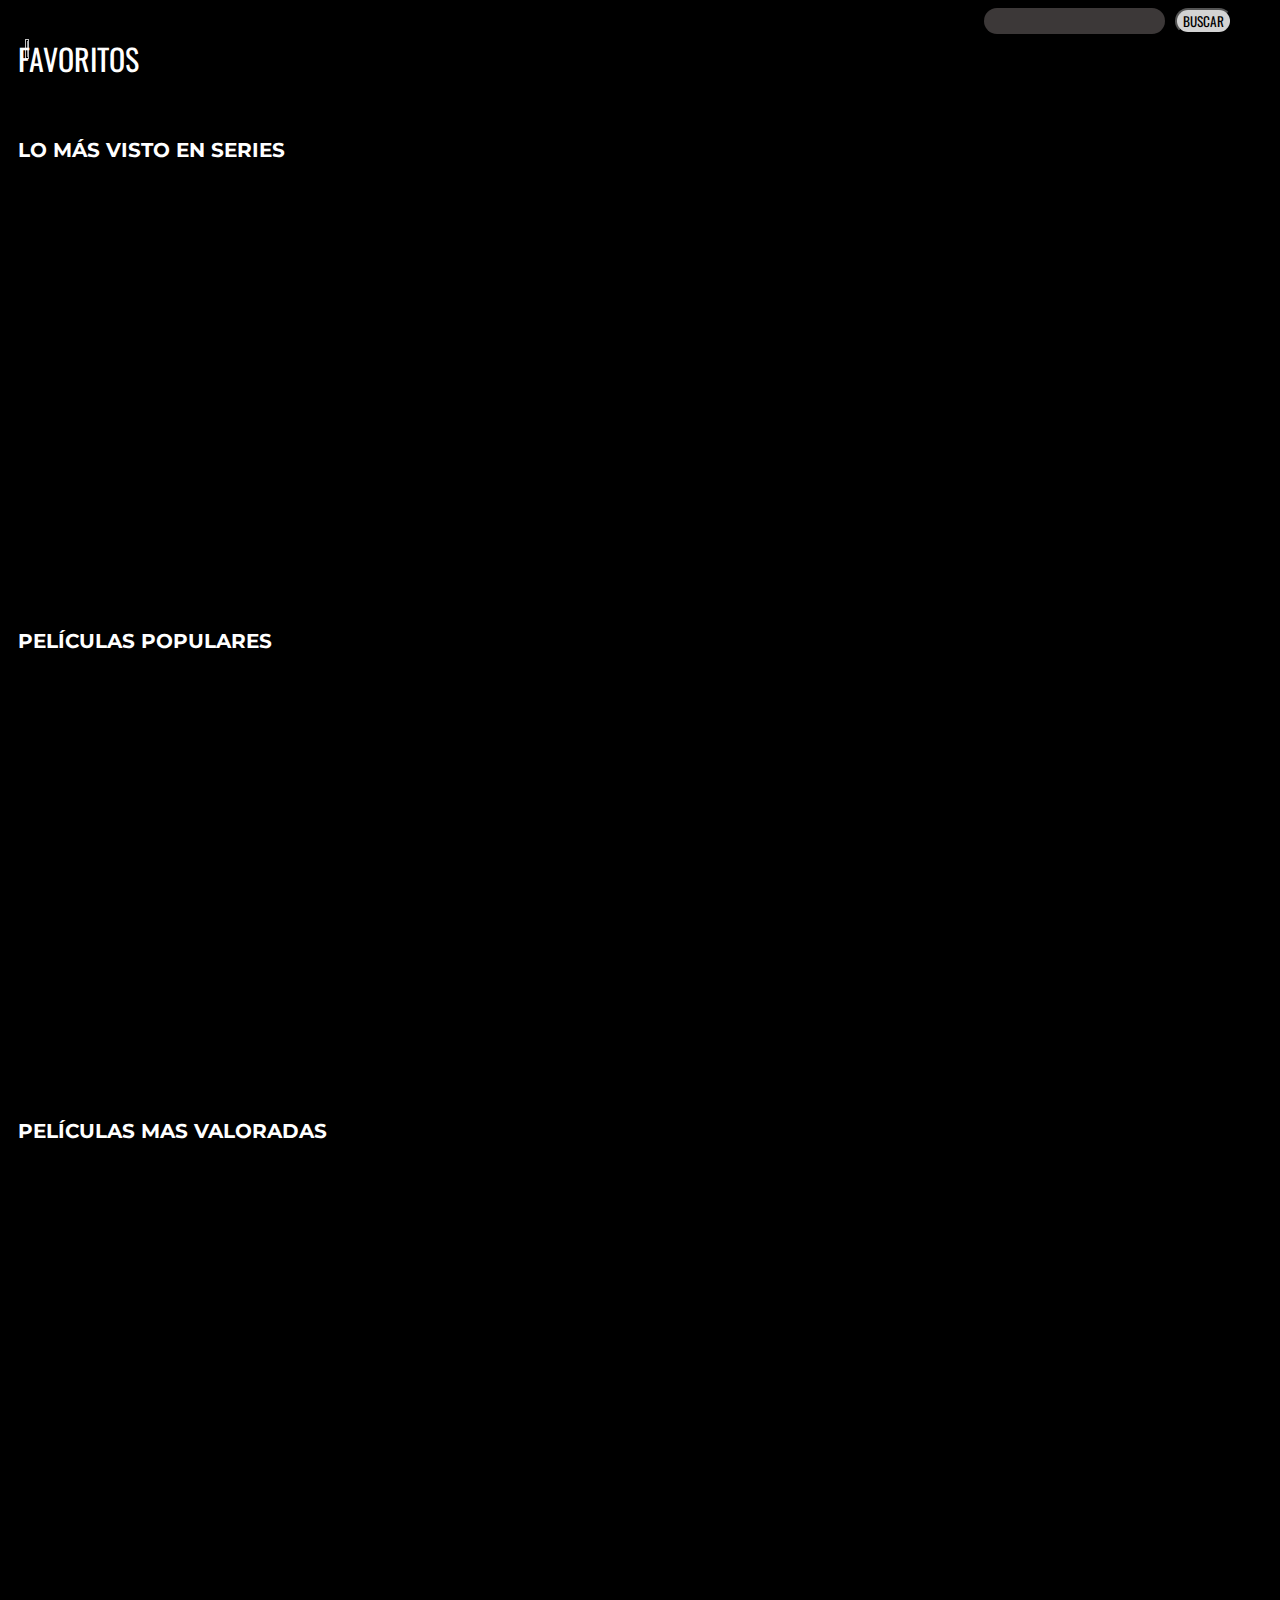
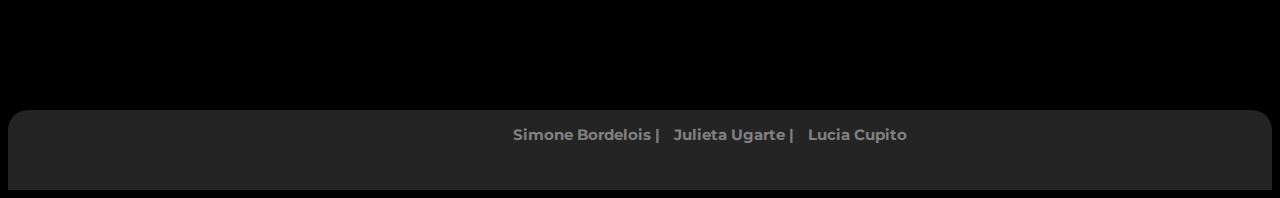
==== commit cce9a082: "juli" ====
--- a/index.html
+++ b/index.html
@@ -28,159 +28,40 @@
                 <li> <a class="home" href="index.html">INICIO</a> </li>
                 <li> <a class="generos" href="./genres.html">GENEROS</a> </li>
                 <li> <a class="favoritos" href="./favorite.html">FAVORITOS</a> </li>
-                <form action="resultado.html" method="get" > 
-                    <div class="search"> 
-                        <label for="SEARCH">BUSCAR :  </label>
-                        <input type="text" name=" SEARCH " id="SEARCH "> 
-                        <a href="./search-results.html"> </a>
-                    </div>
+                <form class="search" action="./search-results.html" method="get" > 
+                    <label for="SEARCH"> </label>
+                    <input type="text" name="SEARCH" id="palabraPelicula">
+                    <button class="boton" type="submit"> BUSCAR </button> 
                 </form>
             </ul>
         </nav>
     </header>
 
-    <br>
-
-
-    <main>
+    <main class="main-index">
         <h2 class="titulo"> LO MÁS VISTO EN SERIES </h2>
-        <section class="bloque1">
-        
-            <article class="bloque-portada">
-                <a class="portadahome" href="./detail-serie.html">
-                    <img  class="portada"  src="./Img/thesinner.jpg">
-                    <p class="texto-portada"> <a class="titulospeliculas" href="./detail-serie.html">The Sinner </a> </p>
-                    <p class="fecha-portada">  2020</p>
-                </a>
-            </article>
-
-            <article class="bloque-portada">
-                <a href="./detail-serie.html">
-                    <img class="portada" src="./Img/strangerthings.jpg">
-                    <p class="texto-portada"> <a class="titulospeliculas" href="./detail-serie.html">Stranger Things</a>  </p>
-                    <p class="fecha-portada">  2020</p>
-                </a>
-            </article>
-
-            <article class="bloque-portada">
-                <a class="portadahome" href="./detail-serie.html">
-                    <img  class="portada" src="./Img/222051.jpg-c_310_420_45_64-f_jpg-q_x-xxyxx.jpg">
-                    <p class="texto-portada"> <a class="titulospeliculas" href="./detail-serie.html"> Peaky Blinders </a>  </p>
-                    <p class="fecha-portada">  2020</p>
-                </a>
-            </article>
-
-            <article class="bloque-portada"> 
-                <a class="portadahome" href="./detail-serie.html">
-                    <img class="portada" src="./Img/the 100.jpg">
-                    <p class="texto-portada"> <a class="titulospeliculas" href="./detail-serie.html"> The 100</a> </p>
-                    <p class="fecha-portada">  2020</p>
-                </a>
-            </article>
-
-            <article class="bloque-portada">
-                <a class="portadahome" href="./detail-serie.html">
-                    <img class="portada" src="./Img/3064798.jpg">
-                    <p class="texto-portada"> <a class="titulospeliculas" href="./detail-serie.html"> Dark </a> </p>
-                    <p class="fecha-portada">  2020</p>
-                </a>
-            </article>
+        <section class="recommended_series">
         </section>
-
-        <br>
-        <br>
-
         <h2 class="titulo"> PELÍCULAS POPULARES </h2>
-        <section class="bloque2"> 
-            <article class="bloque-portada"> 
-                <a class="portadahome" href="./detail-movie.html">
-                    <img class="portada" src="./Img/Blancanieves.jpg" >
-                    <p class="texto-portada"> <a class="titulospeliculas" href="./detail-movie.html">Snow White</a>  </p>
-                    <p class="fecha-portada">  2020</p>
-                </a>
-            </article>
-
-            <article class="bloque-portada"> 
-                <a class="portadahome" href="./detail-movie.html"> 
-                    <img class="portada" src="./Img/aladdin.png">
-                    <p class="texto-portada"> <a class="titulospeliculas" href="./detail-movie.html">Aladdin </a> </p>
-                    <p class="fecha-portada">  2020</p>
-                </a>
-            </article>
-
-            <article class="bloque-portada"> 
-                <a class="portadahome" href="./detail-movie.html">
-                    <img class="portada" src="./Img/melaficent.jpg">
-                    <p class="texto-portada"> <a class="titulospeliculas" href="./detail-movie.html">Maleficent</a>  </p>
-                </a>
-            </article>
-
-            <article class="bloque-portada"> 
-                <a class="portadahome" href="./detail-movie.html">
-                    <img class="portada" src="./Img/thor.jpg">
-                    <p class="texto-portada"> <a class="titulospeliculas" href="./detail-movie.html">Thor</a>  </p>
-                </a>
-            </article>
-
-            <article class="bloque-portada"> 
-                <a class="portadahome" href="./detail-movie.html">
-                    <img class="portada" src="./Img/Geminis.jpg">
-                    <p class="texto-portada"> <a class="titulospeliculas" href="./detail-movie.html">Géminis</a> </p>
-                </a>
-            </article>
-
+        <section class="recommended_movies"> 
         </section >
-
-        <br>
-        <br>
-
         <h2 class="titulo"> PELÍCULAS MAS VALORADAS </h2>
-        <section class="bloque3"> 
-            <article class="bloque-portada"> 
-                <a class="portadahome" href="./detail-movie.html">
-                    <img class="portada" src="./Img/Dune.jpg">
-                    <p class="texto-portada"> <a class="titulospeliculas" href="./detail-movie.html">Dune</a>  </p>
-                </a>
-            </article>
-
-            <article class="bloque-portada"> 
-                <a class="portadahome" href="./detail-movie.html">
-                    <img class="portada" src="./Img/once uppon.jpg">
-                    <p class="texto-portada"> <a class="titulospeliculas" href="./detail-movie.html">Once Upon a Time in Hollywood</a>  </p>
-                </a>
-            </article>
-
-            <article class="bloque-portada"> 
-                <a href="./detail-movie.html">
-                    <img class="portada" src="./Img/Stardust.jpg">
-                    <p class="texto-portada"> <a class="titulospeliculas" href="./detail-movie.html">Stardust</a>  </p>
-                </a>
-            </article>
-
-            <article class="bloque-portada"> 
-                <a class="portadahome" href="./detail-movie.html">
-                    <img class="portada" src="./Img/The Purge.jpg">
-                    <p class="texto-portada"> <a class="titulospeliculas" href="./detail-movie.html">The Purge</a> </p> 
-                </a>
-            </article>
-
-            <article class="bloque-portada"> 
-                <a class="portadahome" href="./detail-movie.html">
-                    <img class="portada" src="./Img/Yo antes de ti.jpeg">
-                    <p class="texto-portada"> <a class="titulospeliculas" href="./detail-movie.html">Me Before You</a>  </p>
-                </a>
-            </article>
+        <section class="top_movies"> 
         </section>
 
     </main>
 
     <footer>
-        <ul>
-            <li class="footer-list1"><h5 class="footer-text">  Simone Bordelois  | </h5></li>
-            <li class="footer-list2"><h5 class="footer-text">  Julieta Ugarte  | </h5></li>
-            <li class="footer-list3"><h5 class="footer-text">  Lucia Cupito </h5></li>
-      </ul>
+        <section class="sectionfooter">
+            <article class="articlefooter">
+                <ul>
+                    <li class="footer-list1"><h5 class="footer-text">  Simone Bordelois  | </h5></li>
+                    <li class="footer-list2"><h5 class="footer-text">  Julieta Ugarte  | </h5></li>
+                    <li class="footer-list3"><h5 class="footer-text">  Lucia Cupito </h5></li>
+                </ul>
+            </article>
+        </section>
     </footer>
 
-</body>
+    <script src="./js/index.js" type="text/javascript"></script>
+    <script src="./js/validar-form.js"> </script>
 </html>--- a/css/style.css
+++ b/css/style.css
@@ -1,7 +1,6 @@
 /* ALL HTMLS */
 body {
     background-color: black;
-
 }
 
 /* header*/
@@ -9,10 +8,9 @@
     list-style-type: none;
     margin: 0;
     padding: 0;
-    overflow: hidden;
     height: 80px;
     color: white;
-    font-family: 'Oswald', sans-serif;
+    font-family: "Oswald", sans-serif;
 }
 
 li a {
@@ -23,7 +21,7 @@
     font-size: 30px;
     float: left;
     color: white;
-    font-family: 'Oswald', sans-serif;
+    font-family: "Oswald", sans-serif;
 }
 
 .home {
@@ -44,31 +42,25 @@
     color: white;
 }
 
-.buscador {
-    margin-left: -10px;
-    margin-top: 13px;
-    color: white;
-    text-align: left;
-    color: white;
-    width: 200px;
-    height: 16px;
-
-}
-
 .search {
     display: flex;
     justify-content: right;
     color: white;
-    font-family: 'Oswald', sans-serif;
-    font-size: 30px;
-    margin-top: 25px;
     margin-right: 40px;
-
-}
-
+}
+
+.boton {
+    margin-left: 10px;
+    background-color: lightgray;
+    font-family: "Oswald", sans-serif;
+    border-radius: 20px;
+}
+
+form {
+    display: inline;
+}
 
 input {
-
     background-color: rgb(60, 56, 56);
     border-radius: 15px;
     border-style: none;
@@ -83,15 +75,17 @@
     margin-top: -2%;
 }
 
-
 /* footer */
-footer {
+.sectionfooter {
+    height: 80px;
     background-color: rgb(36, 36, 36);
-    margin-top: 100px;
     border-top-right-radius: 20px;
     border-top-left-radius: 20px;
 }
 
+.articlefooter {
+    margin-top: 150px;
+}
 
 .footer-list1 {
     /* lo separe en tres distintos para poder centrarlo */
@@ -116,13 +110,12 @@
     display: inline-block;
 }
 
-
 .footer-text {
     color: grey;
     font-size: 15px;
     margin: 5px;
     text-align: center;
-    font-family: 'Montserrat', sans-serif;
+    font-family: "Montserrat", sans-serif;
 }
 
 /* HOME HTML */
@@ -132,25 +125,16 @@
     margin-left: 10px;
     margin-top: 50px;
     color: white;
-    font-family: 'Montserrat', sans-serif;
+    font-family: "Montserrat", sans-serif;
     font-size: 20px;
 }
 
-.bloque1 {
-    display: flex;
-
-}
-
-.bloque2 {
-    display: flex;
-    margin-top: 15px;
-}
-
-.bloque3 {
-    display: flex;
-    margin-top: 15px;
-}
-
+.recommended_series,
+.recommended_movies,
+.top_movies {
+    display: flex;
+    height: 400px;
+}
 
 .bloque-portada {
     /* bloque de cada pelicula individualmente */
@@ -159,15 +143,12 @@
     margin-left: 30px;
 }
 
-
 .portada {
     /* imagenes de las peliculas */
     width: 215px;
     height: 300px;
     margin-top: 20px;
-    margin-left: 25px;
-
-
+    margin-left: 20px;
 }
 
 .portada:hover {
@@ -176,12 +157,7 @@
     height: 350px;
 }
 
-
 /* DETAIL SERIES Y MOVIES */
-
-
-/* DETAIL SERIES Y MOVIES */
-
 .portadadetail {
     width: 215px;
     height: 300px;
@@ -189,20 +165,26 @@
     margin-left: 25px;
 }
 
-
 .texto-portada {
     color: white;
     font-size: 20px;
     margin: 5px;
     text-align: center;
-    font-family: 'Montserrat', sans-serif;
+    font-family: "Montserrat", sans-serif;
+}
+
+.fecha-portada {
+    color: grey;
+    font-size: 15px;
+    margin: 5px;
+    text-align: center;
+    font-family: "Montserrat", sans-serif;
 }
 
 .titulospeliculas {
     text-decoration: none;
     color: white;
 }
-
 
 span {
     display: inline;
@@ -214,13 +196,13 @@
     justify-content: center;
     background-color: rgba(51, 50, 50, 0.54);
     border-radius: 10px;
-    block-size: 340px;
-    font-family: 'Montserrat', sans-serif;
-    position: absolute;
-    justify-content: space-around;
+    font-family: "Montserrat", sans-serif;
     padding: 4%;
-    margin: 3cm;
+    margin-top: 3cm;
     margin-left: 230px;
+    color: white;
+    height: 350px;
+    width: 800px;
 }
 
 .bloque-portada {
@@ -238,7 +220,11 @@
     background-color: red;
 }
 
-
+.flechainicio {
+    text-decoration: none;
+    color: white;
+    font-size: 40px;
+}
 
 /* GENDERS */
 .h1-genders {
@@ -266,21 +252,19 @@
     block-size: 380px;
 }
 
-
 .section-genders {
     display: flex;
     justify-content: center;
     border-radius: 10px;
     block-size: 340px;
-    font-family: 'Montserrat', sans-serif;
+    font-family: "Montserrat", sans-serif;
     position: absolute;
     justify-content: space-around;
     padding: 4%;
     margin-top: 70px;
-    margin-left: 350px;
+    margin-left: 420px;
     margin-right: 100px;
 }
-
 
 .div-genders {
     border-radius: 20px;
@@ -288,11 +272,9 @@
     padding: 15px;
     margin-bottom: 10px;
     font-size: 15px;
-    font-family: 'Oswald', sans-serif;
+    font-family: "Oswald", sans-serif;
     background-color: rgb(71, 71, 71);
 }
-
-
 
 .div-genders:hover {
     background-color: black;
@@ -306,19 +288,22 @@
 /* cambio a celular */
 @media (max-width: 400px) {
 
-    .bloque1 {
-        scroll-snap-type: x mandatory;
-        overflow-y: scroll;
-        overflow-x: hidden;
-
-    }
-
-    .bloque1,
-    .bloque2,
-    .bloque3 {
+    /* HOME  en celular */
+    .main-index {
+        height: 6000px;
+    }
+
+    .recommended_series,
+    .recommended_movies,
+    .top_movies {
+        height: 1950px;
         display: flex;
         flex-direction: column;
         align-items: center;
+    }
+
+    .titulo {
+        text-align: center;
     }
 
     .bloque-portada {
@@ -339,36 +324,79 @@
         margin-left: 0;
     }
 
-    .header{
-        height: 600px;
+    .header {
+        height: 400px;
+    }
+
+    .search {
+        margin-top: 20px;
+        margin-right: 98px;
+        font-size: 20px;
+        justify-content: left;
+        margin-left: 15px;
     }
 
     .generos {
-         margin : 0px;
+        margin: 0px;
         color: white;
+        font-size: 20px;
     }
 
     .home {
         margin-left: 0px;
         margin-top: 0px;
         color: white;
-    }
-
-    .listaHeader{
+        font-size: 20px;
+    }
+
+    .listaHeader {
         list-style-type: none;
-    margin: 0;
-    padding: 0;
-    height: 400px;
-    /* overflow: hidden; */
-    display: flex;
-    flex-direction: column;
-    color: white;
-    font-family: 'Oswald', sans-serif;
+        margin: 0;
+        padding: 0;
+        height: 400px;
+        display: flex;
+        flex-direction: column;
+        color: white;
+        font-family: "Oswald", sans-serif;
     }
 
     .favoritos {
         margin-left: 0px;
         margin-top: 0px;
         color: white;
+        font-size: 20px;
+    }
+
+    /* DETAIL MOVIES Y SERIES en celular */
+
+    .bloquedetail {
+        margin-left: 2px;
+        display: flex;
+        flex-direction: column;
+        height: auto;
+        width: 350px;
+    }
+
+    .bloque-portada {
+        justify-content: center;
+    }
+
+    .main-detail-movies {
+        height: 50000 px;
+    }
+
+    /* GENRES en el celular */
+    .section-genders {
+        height: 1000px;
+        width: 350px;
+        display: flex;
+        flex-direction: column;
+        align-items: center;
+        margin: 0px;
+    }
+
+    .span-genders1,
+    .span-genders2 {
+        width: 350px;
     }
 }